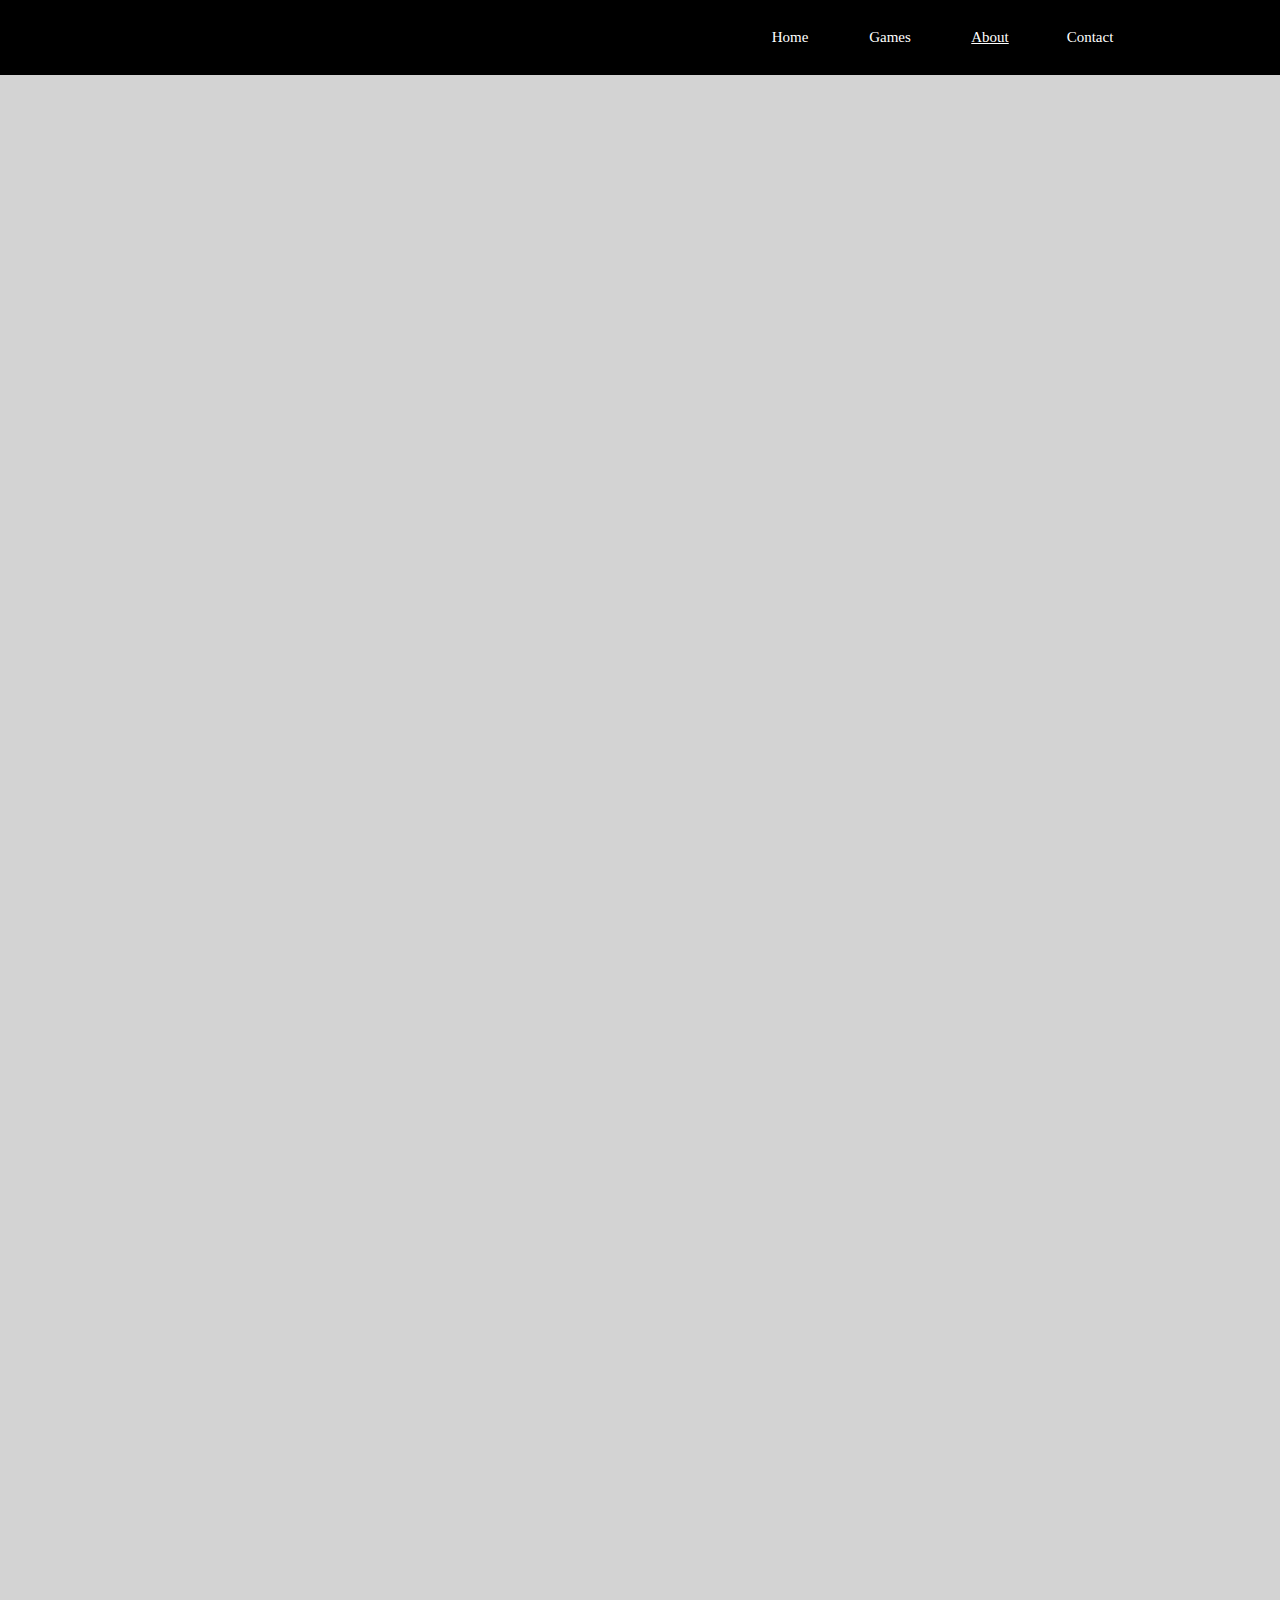
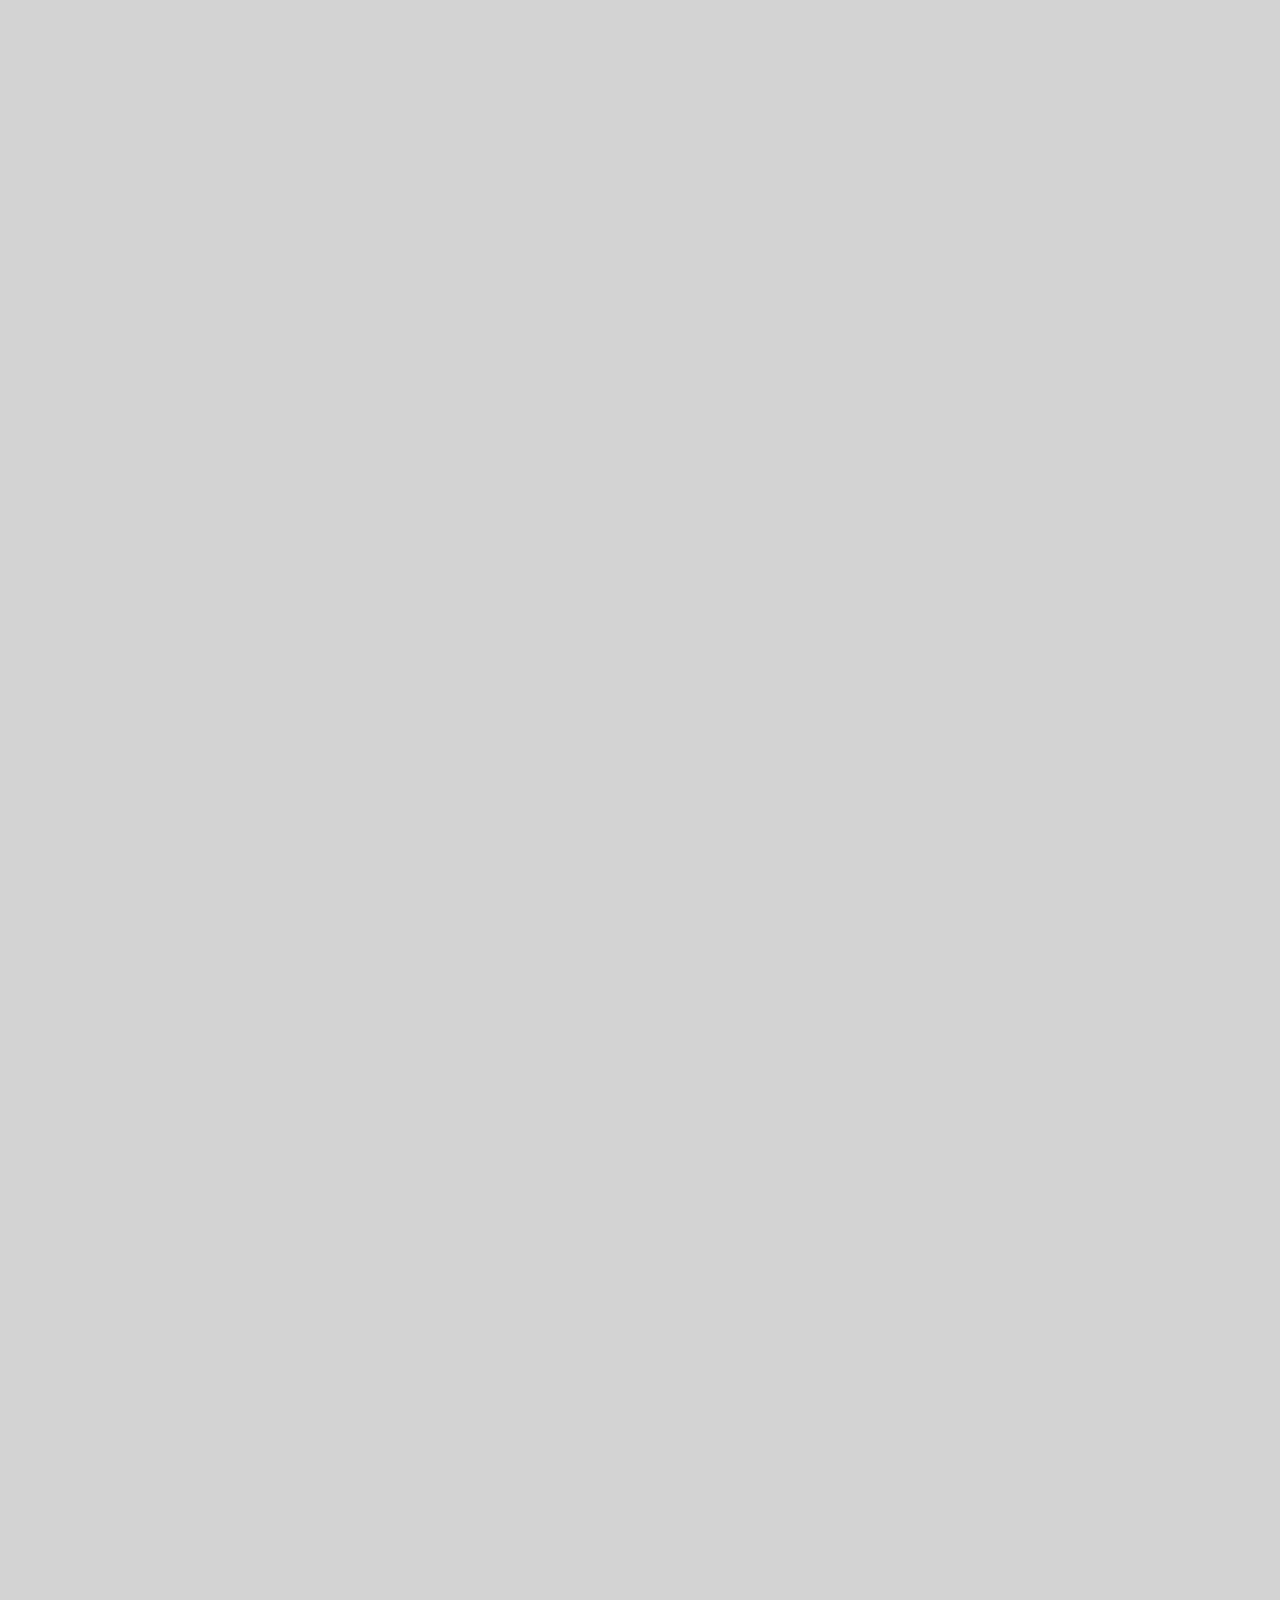
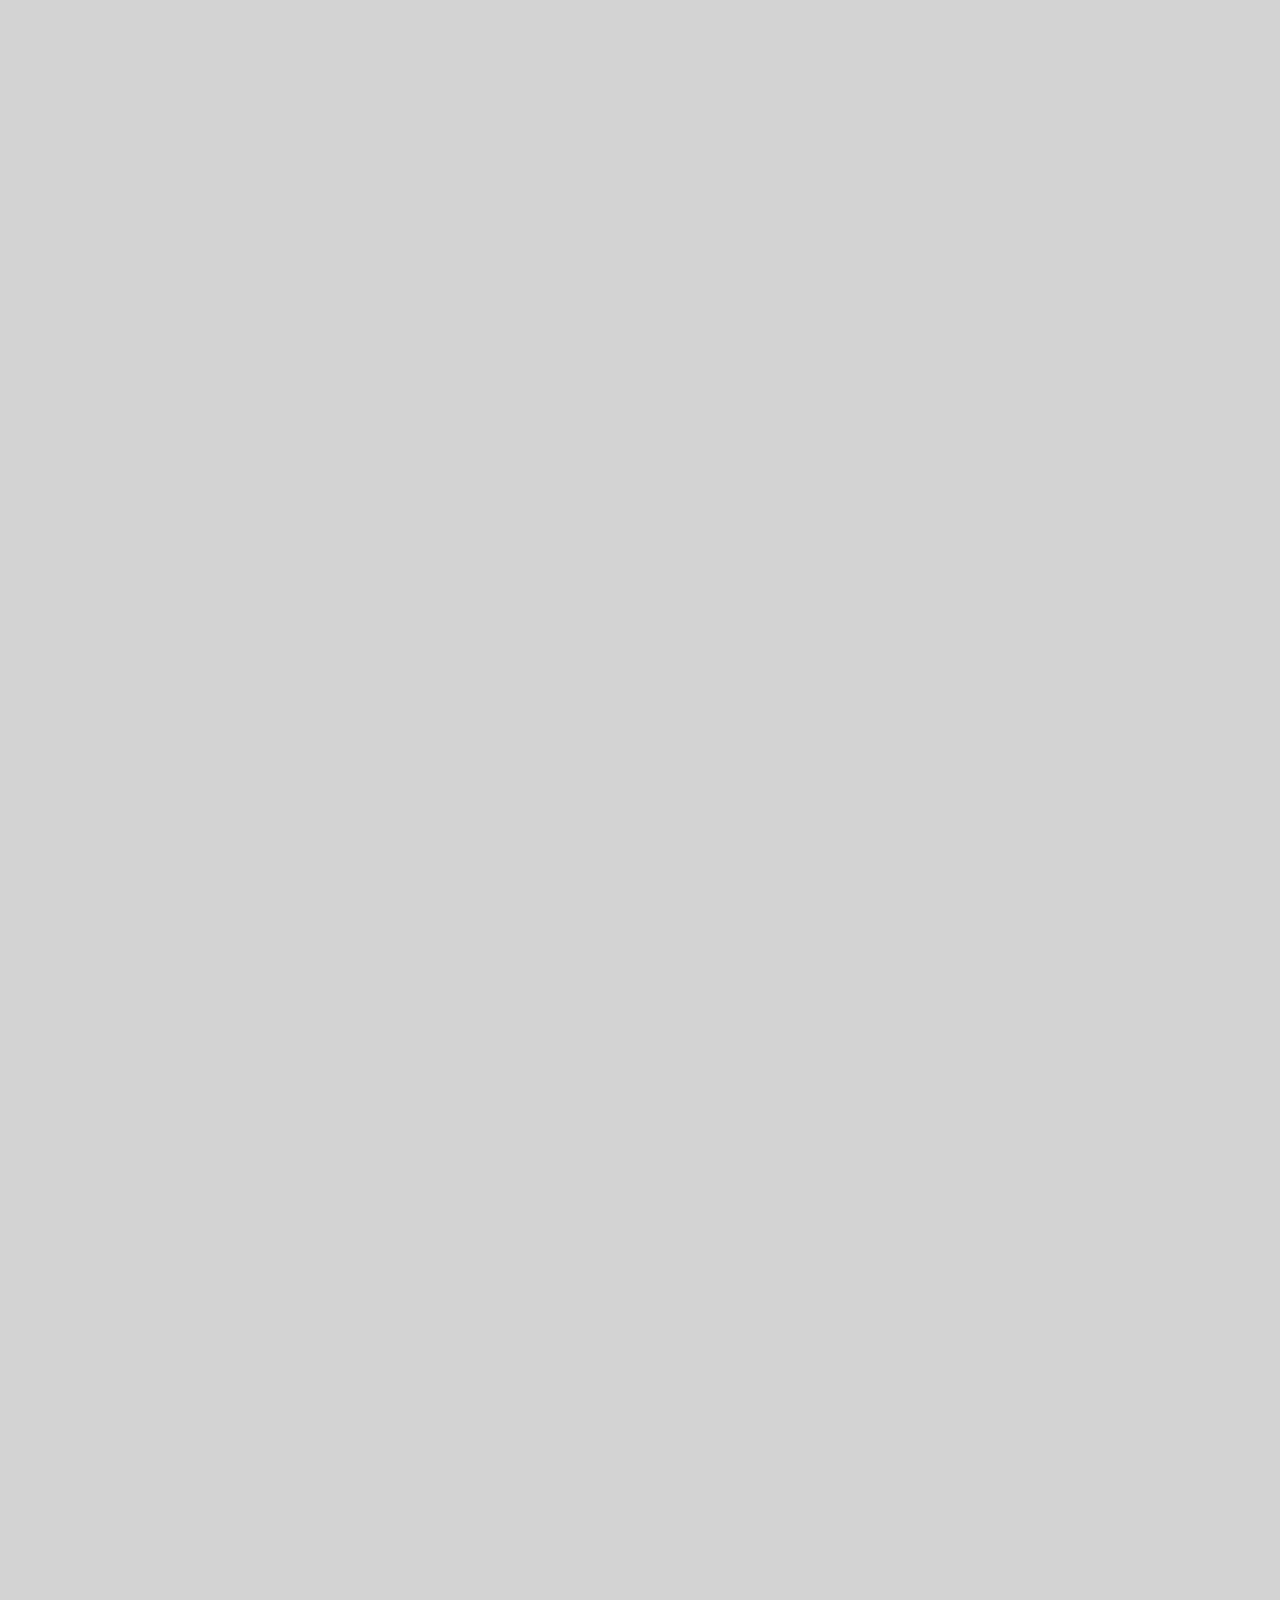
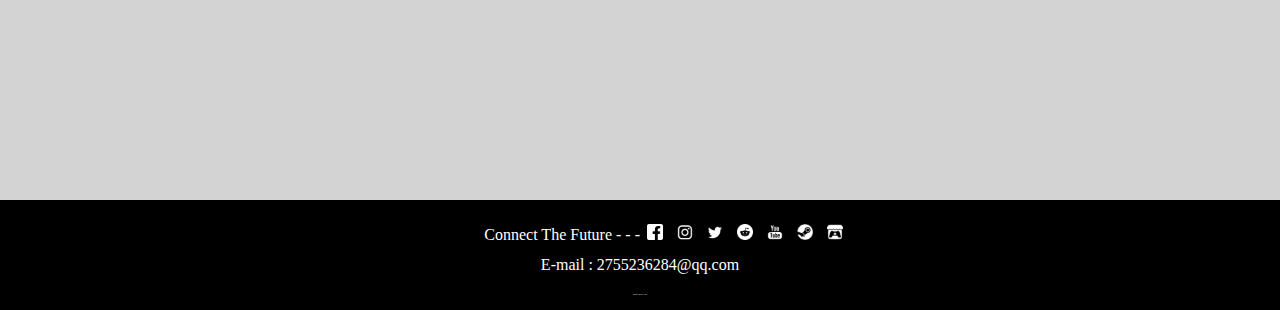
==== About.html @ aec19f43 "Add files via upload" ====
<!DOCTYPE html>
<html>
	<head>
		<meta charset="utf-8">
		<meta name="description" content="BunaGames Official Website">
		<meta name="author" content="Big Bro">
		<meta name="viewport" content="width=device-width, initial-scale=1.0">
		<title>BUNAGAMES</title>
		<link rel="stylesheet" href="CSS/body.css">
		<link rel="stylesheet" href="CSS/header.css">
		<link rel="stylesheet" href="CSS/middle.css">
		<link rel="stylesheet" href="CSS/footer.css">
		<link rel="stylesheet" href="CSS/navigation.css">
	</head>
	<body>
		<div class="header">
			<div class="navigation">
				<ul>
					<li><a href="Contact.html">Contact</a></li>
					<li><a href="#" style="text-decoration: underline;">About</a></li>
					<li><a href="Games.html">Games</a></li>
					<li><a href="index.html">Home</a></li>
				</ul>
			</div>
		</div>
		<div class="middle">
			
		</div>
		<div class="footer">
			<div class="footertop">
				<div class="footerword" style="color: white;">
					Connect The Future - - -
				</div>
				<div class="footericon">
					<ul>
						<li><a href=""><img src="Image/Facebook.png" alt=""></a></li>
						<li><a href=""><img src="Image/Ins.png" alt=""></a></li>
						<li><a href=""><img src="Image/Twitter.png" alt=""></a></li>
						<li><a href=""><img src="Image/Reddit.png" alt=""></a></li>
						<li><a href=""><img src="Image/Youtube.png" alt=""></a></li>
						<li><a href=""><img src="Image/Steam.png" alt=""></a></li>
						<li><a href=""><img src="Image/Itch.png" alt=""></a></li>
					</ul>
				</div>
			</div>
			<div class="footermid">
				E-mail : 2755236284@qq.com
			</div>
			<div class="footerbot">
				Copyright © 2023 BUNA GAMES
			</div>
			
		</div>
	</body>
</html>
---- CSS/body.css ----
body{
	padding: 0px;
	margin: 0px;
}
---- CSS/header.css ----
.header{
	background-color: black;
	height: 75px;
	width: 100%;
	position: fixed;
	top: 0;
}
---- CSS/middle.css ----
.middle{
	background-color: lightgrey;
	height: 5000px;
}
---- CSS/footer.css ----
.footer{
	background-color: black;
	width: 100%;
	height: auto;
	min-height: 75px;
	padding-top: 20px;
}
.footertop{
	/* background-color: tomato; */
	width: 100%;
	height: 30px;
}
.footerword{
	/* background-color: gray; */
	color: white;
	text-align: right;
	width: 50%;
	float: left;
	height: 30px;
	line-height: 30px;
}
.footericon{
	/* background-color: tomato; */
	width: 50%;
	float: left;
	height: 30px;
}
.footericon ul{
	/* background-color: blue; */
	height: 30px;
	margin: 0;
	list-style: none;
	float: left;
	padding: 0;
}
.footericon li{
	/* background-color: tomato; */
	text-align: center;
	margin: 0;
	padding: 0;
	height: 30px;
	line-height: 30px;
	width: 30px;
	float: left;
}
.footericon img{
	/* background-color: #fff; */
	margin: 0;
	padding: 0;
	width: 16px;
	height: 16px;
	filter: invert() brightness(100%);	
}
.footericon img:hover{
	/* background-color: #fff; */
	filter: invert() brightness(60%);	
}
.footermid{
	/* background-color: tomato; */
	color: white;
	text-align: center;
	width: 100%;
	height: 30px;
	line-height: 30px;
	
}
.footerbot{
	/* background-color: tomato; */
	color: white;
	text-align: center;
	width: 100%;
	height: 30px;
	line-height: 30px;
	padding: auto;
	font-size: 1px;
}
---- CSS/navigation.css ----
.navigation {
	margin-left: auto;
	margin-right: auto;
	width: 100%;
	max-width: 1000px;
	height: 75px;
}
.navigation ul {
	list-style: none;
	float: right;
	margin: 0px;
	padding: 0px;
	width: 100%;
	height: 100%;
}

.navigation li {
	margin: 0px;
	padding: 0px;
	display: inline;
	float: right;
	height: 100%;
}

.navigation a {
	background-color: black;
	text-decoration: none;
	color: white;
	text-align: center;
	display: inline-block;
	font-size: 15px;
	height: 100%;
	width: 100px;
	line-height: 75px;
}

.navigation a:hover {
	background-color: #fff;
	color: black;
}
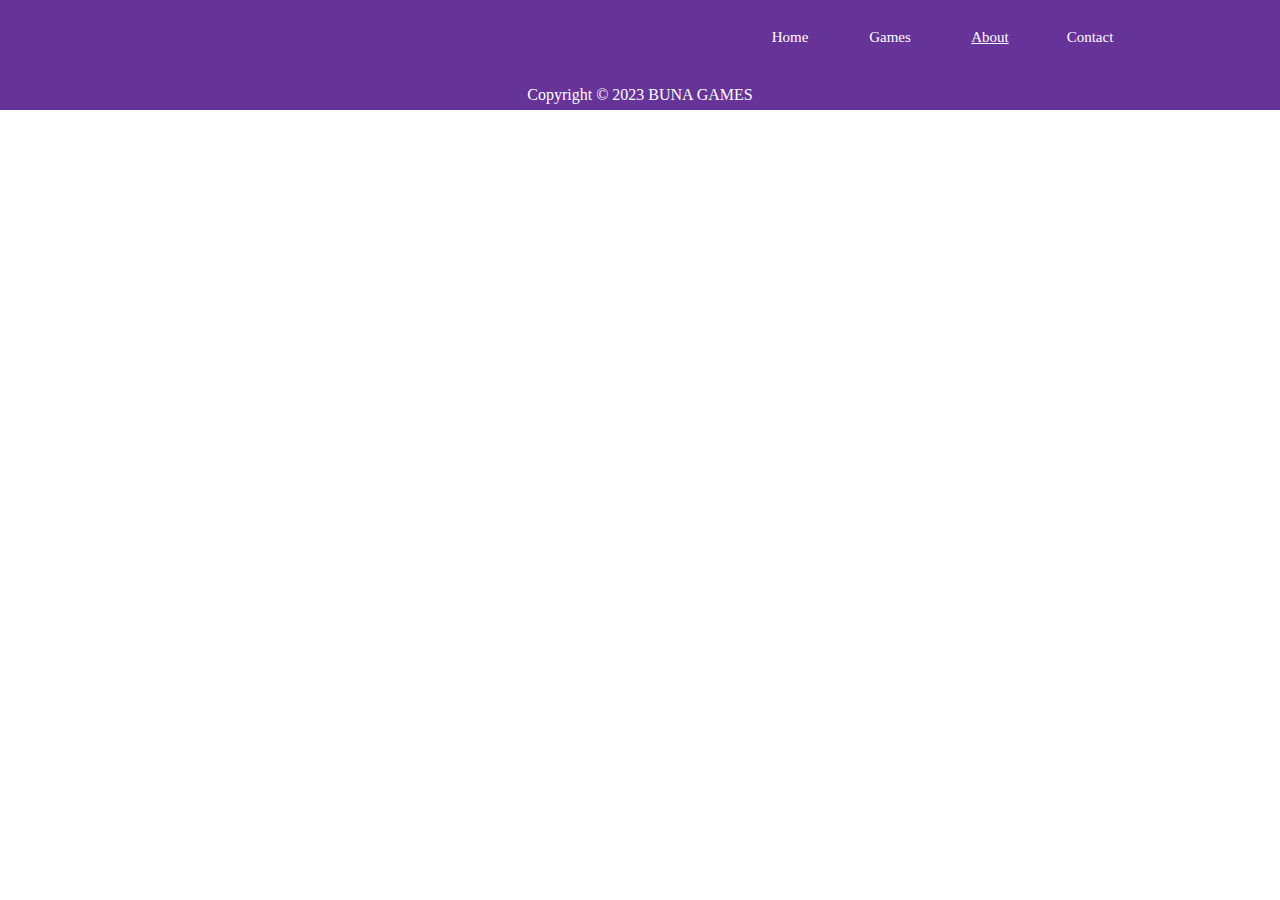
==== commit adfbb2c0: "v1.0.5" ====
--- a/About.html
+++ b/About.html
@@ -24,7 +24,7 @@
 			</div>
 		</div>
 		<div class="middle">
-			
+
 		</div>
 		<div class="footer">
 			<div class="footertop">
--- a/CSS/header.css
+++ b/CSS/header.css
@@ -1,5 +1,5 @@
 .header{
-	background-color: black;
+	background-color: rebeccapurple;
 	height: 75px;
 	width: 100%;
 	position: fixed;
--- a/CSS/middle.css
+++ b/CSS/middle.css
@@ -1,4 +1,164 @@
-.middle{
+.middle {
 	background-color: lightgrey;
-	height: 5000px;
+	height: auto;
+	padding-right: auto;
+	padding-left: auto;
+	text-align: center;
+}
+
+.middle_01 {
+	background-color: mediumpurple;
+	height: auto;
+	margin-top: 75px;
+	padding-right: auto;
+	padding-left: auto;
+	padding-top: 20px;
+	padding-bottom: 20px;
+	text-align: center;
+}
+
+.middle_02 {
+	background-color: mediumpurple;
+	height: auto;
+	padding-right: auto;
+	padding-left: auto;
+	padding-top: 20px;
+	padding-bottom: 20px;
+	text-align: center;
+	position: relative;
+}
+
+#logo {
+	width: 350px;
+	height: 350px;
+}
+
+#main_title {
+	color: white;
+	font-size: 35px;
+}
+
+#sub_title {
+	color: white;
+	font-size: 15px;
+}
+
+#connect {
+	color: white;
+	font-size: 25px;
+	padding-top: 30px;
+}
+
+#future {
+	/* background-color: tomato; */
+	height: 30px;
+	margin: 0;
+	list-style: none;
+	padding: 0;
+	padding-left: auto;
+	padding-right: auto;
+	text-align: center;
+	padding-bottom: 20px;
+}
+
+#future li {
+	text-align: center;
+	margin: 0;
+	padding: 0;
+	height: 30px;
+	line-height: 30px;
+	width: 30px;
+	display: inline;
+}
+
+#future img {
+	width: 32px;
+	padding-left: 5px;
+	padding-right: 5px;
+}
+
+#whatwork {
+	color: white;
+	font-size: 35px;
+	padding-top: 30px;
+}
+
+.middle02_pic {
+	background-color: rgba(0, 0, 0, 0.2);
+	width: 100%;
+	height: 448px;
+	margin-top: 50px;
+	margin-bottom: 50px;
+}
+.middle02_pic_img{
+	/* background-color: rebeccapurple; */
+	width: 50%;
+	height: auto;
+	float: left;
+}
+.middle02_pic_img img{
+	height: 100%;
+	width: auto;
+	float: right;
+}
+.middle02_pic_p{
+	/* background-color: green; */
+	width: 50%;
+	height: 448px;
+	float: right;
+	text-align: left;
+}
+.middle02_pic_p h2{
+	padding-top: 0px;
+	margin-top: 20px;
+	color: white;
+	padding-left: 50px;
+	
+}
+.middle02_pic_p p{
+	color: white;
+	width: 100%-50px;
+	max-width: 300px;
+	padding-left: 50px;
+}
+@media only screen and (max-width:600px){
+	.middle02_pic {
+		background-color: rgba(0, 0, 0, 0.2);
+		width: 100%;
+		height: 896px;
+		margin-top: 50px;
+		margin-bottom: 50px;
+	}
+	.middle02_pic_img{
+		/* background-color: rebeccapurple; */
+		width: 100%;
+		height: auto;
+		float: left;
+		text-align: center;
+	}
+	.middle02_pic_img img{
+		height: 100%;
+		width: auto;
+		float: none;
+	}
+	.middle02_pic_p{
+		/* background-color: green; */
+		width: 100%;
+		height: 448px;
+		float: right;
+		text-align: center;
+	}
+	.middle02_pic_p h2{
+		padding-top: 0px;
+		margin-top: 20px;
+		color: white;
+		padding-left: 0;	
+	}
+	.middle02_pic_p p{
+		background-color: tomato;
+		color: white;
+		width: 100%-50px;
+		max-width: 100%-50px;
+		text-align: left;
+	}
 }--- a/CSS/footer.css
+++ b/CSS/footer.css
@@ -1,14 +1,17 @@
 .footer{
-	background-color: black;
+	background-color: rebeccapurple;
 	width: 100%;
 	height: auto;
 	min-height: 75px;
 	padding-top: 20px;
+	bottom: 0px;
 }
 .footertop{
 	/* background-color: tomato; */
 	width: 100%;
 	height: 30px;
+	padding: 0px;
+	margin: 0px;
 }
 .footerword{
 	/* background-color: gray; */
@@ -18,12 +21,17 @@
 	float: left;
 	height: 30px;
 	line-height: 30px;
+	padding: 0px;
+	margin: 0px;
 }
 .footericon{
-	/* background-color: tomato; */
+	/* background-color: greenyellow; */
 	width: 50%;
 	float: left;
 	height: 30px;
+	line-height: 30px;
+	padding: 0px;
+	margin: 0px;
 }
 .footericon ul{
 	/* background-color: blue; */
@@ -31,17 +39,18 @@
 	margin: 0;
 	list-style: none;
 	float: left;
-	padding: 0;
+	padding-left: 10px;
 }
 .footericon li{
 	/* background-color: tomato; */
 	text-align: center;
 	margin: 0;
-	padding: 0;
+	padding-left: 5px;
+	padding-right: 5px;
 	height: 30px;
 	line-height: 30px;
 	width: 30px;
-	float: left;
+	display: inline;
 }
 .footericon img{
 	/* background-color: #fff; */
@@ -49,20 +58,21 @@
 	padding: 0;
 	width: 16px;
 	height: 16px;
-	filter: invert() brightness(100%);	
-}
-.footericon img:hover{
-	/* background-color: #fff; */
-	filter: invert() brightness(60%);	
+	/* -webkit-filter: brightness(100%); */
+	/* filter: brightness(100%);	 */
 }
 .footermid{
-	/* background-color: tomato; */
+	/* background-color: khaki; */
 	color: white;
 	text-align: center;
 	width: 100%;
 	height: 30px;
 	line-height: 30px;
-	
+	padding: 0px;
+	margin: 0px;
+}
+.footermid p{
+	font-size: 20px;
 }
 .footerbot{
 	/* background-color: tomato; */
@@ -71,6 +81,28 @@
 	width: 100%;
 	height: 30px;
 	line-height: 30px;
-	padding: auto;
-	font-size: 1px;
+	padding: 0px;
+	margin: 0px;
+}
+@media only screen and (max-width:600px) {
+	.footertop{
+		height: 60px;
+	}
+	.footerword{
+		text-align: center;
+	}
+	.footericon ul{
+		width: 100%;
+		padding: 0;
+		text-align: center;
+		display: inline;
+	}
+	.footerword{
+		/* background-color: gray; */
+		width: 100%;
+	}
+	.footericon{
+		/* background-color: tomato; */
+		width: 100%;
+	}
 }--- a/CSS/navigation.css
+++ b/CSS/navigation.css
@@ -23,7 +23,7 @@
 }
 
 .navigation a {
-	background-color: black;
+	background-color: rebeccapurple;
 	text-decoration: none;
 	color: white;
 	text-align: center;
@@ -37,4 +37,16 @@
 .navigation a:hover {
 	background-color: #fff;
 	color: black;
+}
+@media only screen and (max-width:600px) {
+	.navigation li {
+		margin: 0px;
+		padding: 0px;
+		display: inline;
+		height: 100%;
+	}
+	
+	.navigation a {
+		width: 80px;
+	}
 }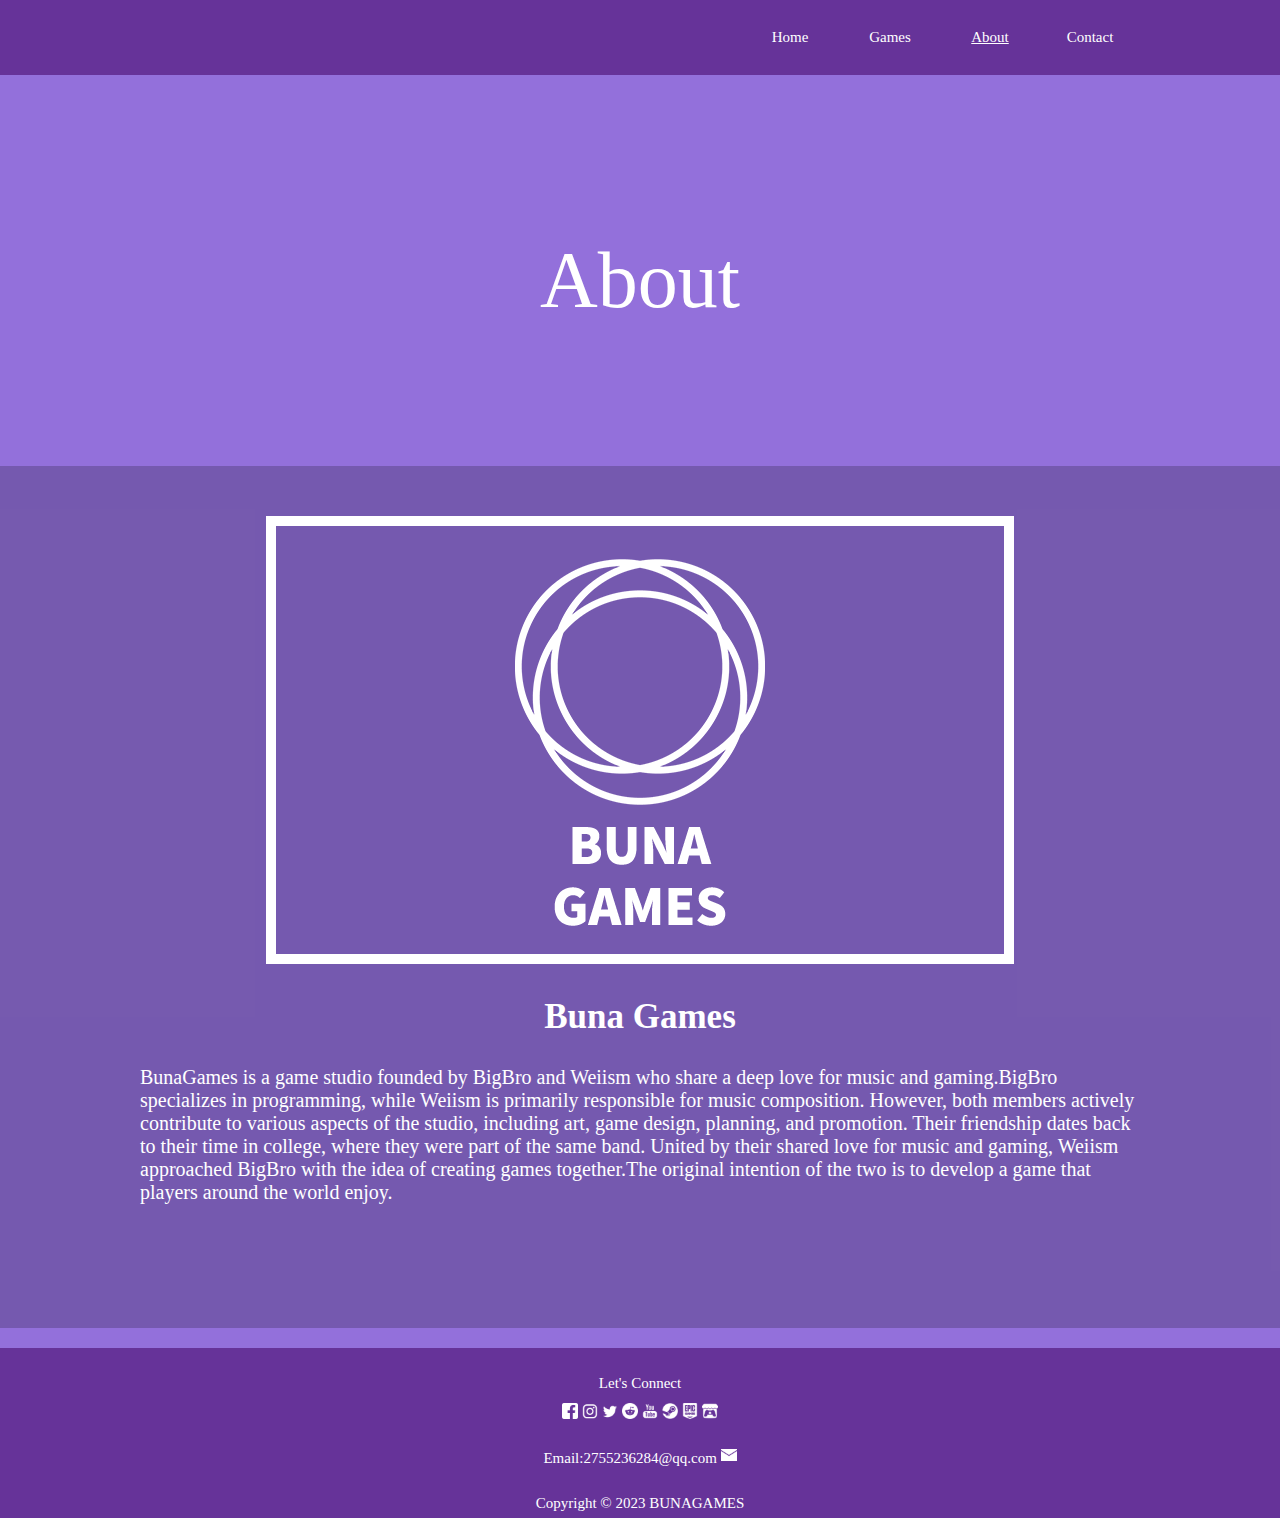
==== commit 2bc1ee1a: "V1.0.6.1" ====
--- a/About.html
+++ b/About.html
@@ -1,17 +1,17 @@
-<!DOCTYPE html>
-<html>
-	<head>
+<!DOCTYPE html>
+<html>
+	<head>
 		<meta charset="utf-8">
 		<meta name="description" content="BunaGames Official Website">
 		<meta name="author" content="Big Bro">
-		<meta name="viewport" content="width=device-width, initial-scale=1.0">
+		<meta name="viewport" content="width=device-width, initial-scale=1.0">
 		<title>BUNAGAMES</title>
 		<link rel="stylesheet" href="CSS/body.css">
 		<link rel="stylesheet" href="CSS/header.css">
 		<link rel="stylesheet" href="CSS/middle.css">
 		<link rel="stylesheet" href="CSS/footer.css">
-		<link rel="stylesheet" href="CSS/navigation.css">
-	</head>
+		<link rel="stylesheet" href="CSS/navigation.css">
+	</head>
 	<body>
 		<div class="header">
 			<div class="navigation">
@@ -24,32 +24,55 @@
 			</div>
 		</div>
 		<div class="middle">
-
+			<div class="middle_02" style="margin-top: 75px;">
+				<p id="games">About</p>
+				<div class="middle_about">
+					<picture>
+						<source media="(min-width:750px)" srcset="Image/BUNAGAMES_Edge.png" sizes="">
+						<img src="Image/BUNAGAMES.png" alt="">
+					</picture>
+					<h2>Buna Games</h2>
+					<div id="about">
+						<p>BunaGames is a game studio founded by BigBro and Weiism who share a deep love for music and
+							gaming.BigBro specializes in programming, while Weiism is primarily responsible for music
+							composition. However, both members actively contribute to various aspects of the studio,
+							including art, game design, planning, and promotion. Their friendship dates back to their
+							time in college, where they were part of the same band. United by their shared love for
+							music and gaming, Weiism approached BigBro with the idea of creating games together.The
+							original intention of the two is to develop a game that players around the world enjoy.</p>
+					</div>
+					<br>
+					<br>
+					<br>
+				</div>
+			</div>
 		</div>
 		<div class="footer">
-			<div class="footertop">
-				<div class="footerword" style="color: white;">
-					Connect The Future - - -
-				</div>
-				<div class="footericon">
-					<ul>
-						<li><a href=""><img src="Image/Facebook.png" alt=""></a></li>
-						<li><a href=""><img src="Image/Ins.png" alt=""></a></li>
-						<li><a href=""><img src="Image/Twitter.png" alt=""></a></li>
-						<li><a href=""><img src="Image/Reddit.png" alt=""></a></li>
-						<li><a href=""><img src="Image/Youtube.png" alt=""></a></li>
-						<li><a href=""><img src="Image/Steam.png" alt=""></a></li>
-						<li><a href=""><img src="Image/Itch.png" alt=""></a></li>
-					</ul>
-				</div>
+			<div id="footerConnect">
+				<p>Let's Connect</p>
 			</div>
-			<div class="footermid">
-				E-mail : 2755236284@qq.com
+			<div id="footerIcon">
+				<ul id="future">
+					<li><a href=""><img src="Image/Facebook.png" alt=""></a></li>
+					<li><a href=""><img src="Image/Ins.png" alt=""></a></li>
+					<li><a href=""><img src="Image/Twitter.png" alt=""></a></li>
+					<li><a href=""><img src="Image/Reddit.png" alt=""></a></li>
+					<li><a target="_blank" href="https://www.youtube.com/@bunagames3522"><img src="Image/Youtube.png"
+								alt=""></a></li>
+					<li><a target="_blank" href="https://store.steampowered.com/curator/44105144"><img
+								src="Image/Steam.png" alt=""></a></li>
+					<li><a href=""><img src="Image/EPIC.png" alt=""></a></li>
+					<li><a target="_blank" href="https://liu-yongwei.itch.io/"><img src="Image/Itch.png" alt=""></a>
+					</li>
+				</ul>
 			</div>
-			<div class="footerbot">
-				Copyright © 2023 BUNA GAMES
+			<div id="footerEmail">
+				<p>Email:2755236284@qq.com <a href="mailto:530xxx@qq.com"><img src="Image/Email.png" alt="Email"></a>
+				</p>
 			</div>
-			
-		</div>
-	</body>
+			<div id="footerBot">
+				<p>Copyright © 2023 BUNAGAMES</p>
+			</div>
+		</div>
+	</body>
 </html>--- a/CSS/middle.css
+++ b/CSS/middle.css
@@ -25,7 +25,6 @@
 	padding-top: 20px;
 	padding-bottom: 20px;
 	text-align: center;
-	position: relative;
 }
 
 #logo {
@@ -121,6 +120,43 @@
 	max-width: 300px;
 	padding-left: 50px;
 }
+.middle02_pic_p img{
+	padding-right: 25px;
+}
+#games{
+	color: white;
+	font-size: 80px;
+	padding-top: 60px;
+	padding-bottom: 60px;
+}
+.middle_about{
+	background-color: rgba(0, 0, 0, 0.2);
+	width: 100%;
+	height: auto;
+	padding-top: 50px;
+	padding-bottom: 50px;
+}
+.middle_about h2{
+	font-size: 35px;
+	color: white;
+	text-align: center;
+}
+#about{
+	/* background-color: tomato; */
+	max-width: 1000px;
+	width: 100%;
+	margin-left: auto;
+	margin-right: auto;
+}
+.middle_about p{
+	font-size: 20px;
+	color: white;
+	text-align: left;
+	width: 100%;
+}
+.middle_about img{
+	background-size: cover;
+}
 @media only screen and (max-width:600px){
 	.middle02_pic {
 		background-color: rgba(0, 0, 0, 0.2);
@@ -155,10 +191,17 @@
 		padding-left: 0;	
 	}
 	.middle02_pic_p p{
-		background-color: tomato;
+		/* background-color: tomato; */
 		color: white;
 		width: 100%-50px;
 		max-width: 100%-50px;
 		text-align: left;
 	}
+	#about{
+		/* background-color: tomato; */
+		max-width: 100%;
+		width: 100%;
+		margin-left: auto;
+		margin-right: auto;
+	}
 }--- a/CSS/footer.css
+++ b/CSS/footer.css
@@ -3,106 +3,71 @@
 	width: 100%;
 	height: auto;
 	min-height: 75px;
-	padding-top: 20px;
-	bottom: 0px;
+	padding-top: 5px;
 }
-.footertop{
+#footerConnect{
 	/* background-color: tomato; */
+	height: 30px;
 	width: 100%;
+}
+#footerConnect p{
+	vertical-align: middle;
+	text-align: center;
+	font-size: 15px;
+	color: white;
+	line-height: 30px;
+}
+	
+#footerIcon{
+	/* background-color: cornflowerblue; */
 	height: 30px;
-	padding: 0px;
+	width: 100%;
+	line-height: 30px;
 	margin: 0px;
 }
-.footerword{
-	/* background-color: gray; */
-	color: white;
-	text-align: right;
-	width: 50%;
-	float: left;
+#footerIcon ul,li{
 	height: 30px;
 	line-height: 30px;
+}
+#footerIcon a{
+	height: 30px;
+	vertical-align: middle;
+	line-height: 30px;
+}
+#footerIcon img{
+	margin: 0px;
 	padding: 0px;
-	margin: 0px;
-}
-.footericon{
-	/* background-color: greenyellow; */
-	width: 50%;
-	float: left;
-	height: 30px;
-	line-height: 30px;
-	padding: 0px;
-	margin: 0px;
-}
-.footericon ul{
-	/* background-color: blue; */
-	height: 30px;
-	margin: 0;
-	list-style: none;
-	float: left;
-	padding-left: 10px;
-}
-.footericon li{
-	/* background-color: tomato; */
-	text-align: center;
-	margin: 0;
-	padding-left: 5px;
-	padding-right: 5px;
-	height: 30px;
-	line-height: 30px;
-	width: 30px;
-	display: inline;
-}
-.footericon img{
-	/* background-color: #fff; */
-	margin: 0;
-	padding: 0;
 	width: 16px;
 	height: 16px;
-	/* -webkit-filter: brightness(100%); */
-	/* filter: brightness(100%);	 */
+	line-height: 30px;
 }
-.footermid{
-	/* background-color: khaki; */
+#footerEmail{
+	margin: 0px;
+	/* background-color: tomato; */
+	height: 30px;
+	width: 100%;
+}
+#footerEmail p,a{
+	/* vertical-align: middle; */
+	text-align: center;
+	font-size: 15px;
 	color: white;
+	line-height: 30px;
+}
+#footerEmail img{
+	width: 16px;
+	height: 16px;
+	line-height: 30px;
+}
+#footerBot{
+	/* background-color: tomato; */
+	height: 30px;
+	width: 100%;
+}
+#footerBot p{
+	vertical-align: middle;
 	text-align: center;
-	width: 100%;
-	height: 30px;
+	font-size: 15px;
+	color: white;
 	line-height: 30px;
-	padding: 0px;
-	margin: 0px;
-}
-.footermid p{
-	font-size: 20px;
-}
-.footerbot{
-	/* background-color: tomato; */
-	color: white;
-	text-align: center;
-	width: 100%;
-	height: 30px;
-	line-height: 30px;
-	padding: 0px;
-	margin: 0px;
-}
-@media only screen and (max-width:600px) {
-	.footertop{
-		height: 60px;
-	}
-	.footerword{
-		text-align: center;
-	}
-	.footericon ul{
-		width: 100%;
-		padding: 0;
-		text-align: center;
-		display: inline;
-	}
-	.footerword{
-		/* background-color: gray; */
-		width: 100%;
-	}
-	.footericon{
-		/* background-color: tomato; */
-		width: 100%;
-	}
 }--- a/CSS/navigation.css
+++ b/CSS/navigation.css
@@ -37,6 +37,18 @@
 .navigation a:hover {
 	background-color: #fff;
 	color: black;
+	height: 75px;
+
+}
+#Email{
+	color: white;
+	display: inline;
+	line-height: 75px;
+	font-size: 20px;
+}
+#Email img{
+	vertical-align: middle;
+	height: 32px;
 }
 @media only screen and (max-width:600px) {
 	.navigation li {
